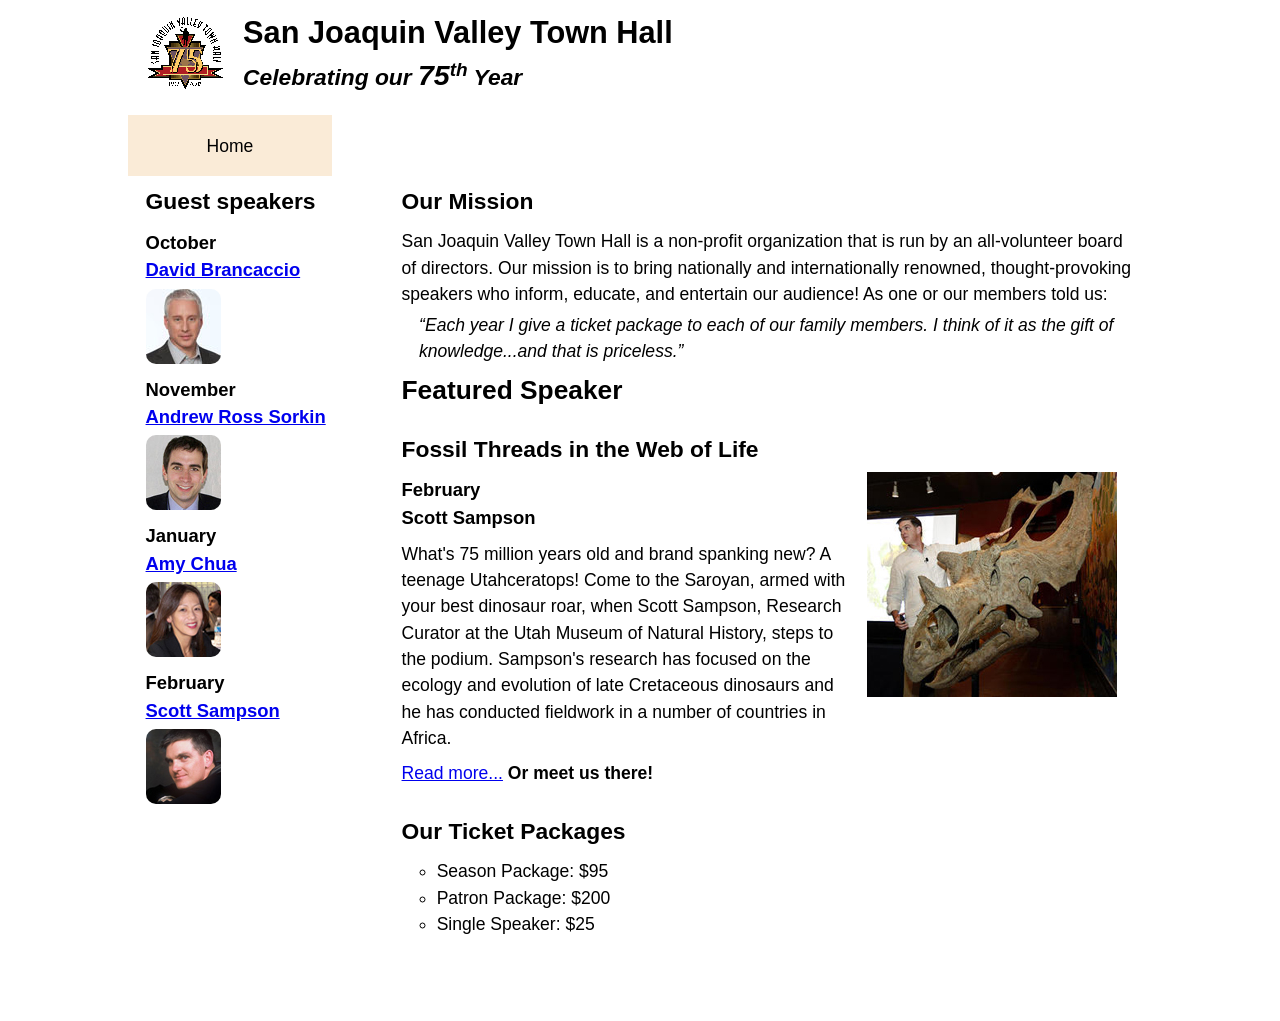
==== index.html @ ea806f03 "Add files via upload" ====
<!DOCTYPE html>
<html lang="en">

<head>
	<meta charset="utf-8">
	<title>San Joaquin Valley Town Hall</title>
	<meta name="viewport" content="width=device-width, initial-scale=1">
	<link rel="icon" href="images/favicon.ico">
	<link rel="stylesheet" href="styles/main.css">
</head>

<body>
	<header>
		<img src="images/town_hall_logo.gif" alt="Town Hall logo">
		<h2>San Joaquin Valley Town Hall</h2>
		<h3>Celebrating our <em class="large">75</em><sup>th</sup> Year</h3>
	</header>
	<nav class="navbar">
    <ul class="menu">
        <li><a class="current">Home</a></li>
        <li><a href="#">Luncheons</a></li>
        <li>
            <a href="#">Speakers <small>&#9660;</small></a>
            <ul class="submenu">
                <li><a href="speakers/brancaccio.html">David Brancaccio</a></li>
                <li><a href="speakers/sorkin.html">Andrew Ross Sorkin</a></li>
                <li><a href="speakers/chua.html">Amy Chua</a></li>
                <li><a href="speakers/sampson.html">Scott Sampson</a></li>
            </ul>
        </li>
        <li><a href="#">Tickets</a></li>
        <li>
            <a href="#">About Us <small>&#9660;</small></a>
            <ul class="submenu">
                <li><a href="#">Our History</a></li>
                <li><a href="#">Board of Directors</a></li>
                <li><a href="#">Past Speakers</a></li>
                <li><a href="#">Contact Us</a></li>
            </ul>
        </li>
    </ul>
</nav>
	<main>
		<aside>
			<h2>Guest speakers</h2>
			<h3>October<br><a href="speakers/brancaccio.html">David Brancaccio</a></h3>
			<img src="images/brancaccio75.jpg" alt="David Brancaccio photo">
			<h3>November<br><a href="speakers/sorkin.html">Andrew Ross Sorkin</a></h3>
			<img src="images/sorkin75.jpg" alt="Andrew Ross Sorkin photo">
			<h3>January<br><a href="speakers/chua.html">Amy Chua</a></h3>
			<img src="images/chua75.jpg" alt="Amy Chua photo">
			<h3>February<br><a href="speakers/sampson.html">Scott Sampson</a></h3>
			<img src="images/sampson75.jpg" alt="Scott Sampson photo">
		</aside>

		<section>
			<h2>Our Mission</h2>
			<p>San Joaquin Valley Town Hall is a non-profit organization that is run by an 
				all-volunteer board of directors. Our mission is to bring nationally and 
				internationally renowned, thought-provoking speakers who inform, educate, 
				and entertain our audience! As one or our members told us:</p>
			<blockquote>&ldquo;Each year I give a ticket package to each of our family members. 
				I think of it as the gift of knowledge...and that is priceless.&rdquo;</blockquote>

			<h1>Featured Speaker</h1>
			<article class="featured">
				<h2>Fossil Threads in the Web of Life</h2>
				<img src="images/sampson_dinosaur.jpg" alt="Scott Sampson with dinosaur">
				<h3>February<br>
				Scott Sampson</h3>
				<p>What's 75 million years old and brand spanking new? A teenage Utahceratops! 
				Come to the Saroyan, armed with your best dinosaur roar, when Scott Sampson, Research 
				Curator at the Utah Museum of Natural History, steps to the podium. Sampson's research 
				has focused on the ecology and evolution of late Cretaceous dinosaurs and he has conducted 
				fieldwork in a number of countries in Africa.</p>
				<p><a href="speakers/sampson.html">Read more...</a>&nbsp;<b>Or meet us there!</b></p>
			</article>

			<h2>Our Ticket Packages</h2>
			<ul>
				<li>Season Package: $95</li>
				<li>Patron Package: $200</li>
				<li>Single Speaker: $25</li>
			</ul>
		</section>	
	</main>
	<footer>
		<p>&copy; San Joaquin Valley Town Hall, Fresno, CA 93755</p>
	</footer>
</body>
</html>
---- styles/main.css ----
/* custom property */
:root {
	
    /* Your existing variables... */
    --light-menu: #ffffff;
    --mid-menu: #faebd7; /* Antique White */
    --dark-menu: #000000;
}

/* reset */
* {
	margin: 0;
	padding: 0;
	box-sizing: border-box;
}

/* default styles */
body {
	font-family: Arial, Helvetica, sans-serif;
    font-size: calc(15px + .2vw);
	width: min(80%, 1024px);
	line-height: 1.5;
	margin: auto;
	border: 2px solid var(--accent-color);
}
h1, h2, h3, p, ul {
	padding: .25em 0;
}
a:hover, a:focus{
	font-style: italic;
	color: var(--accent-color);
}
h1 {
	font-size: 150%;
}
h2 {
	font-size: 130%;
	color: var(--accent-color);
}
h3 {
	font-size: 105%;
}
ul {
	margin-left: 2em;
	list-style: circle;
}

/* the styles for the header */
header {
	line-height: 1.2;
	border-bottom: 2px solid var(--accent-color);
	background-image: linear-gradient(
	    30deg, var(--gradient-color) 0%, white 30%, white 65%, var(--gradient-color) 100%);
	& h2 {
		font-size: 175%;
		padding: .5em 0 0 0;
	}
	& h3 {
		font-size: 130%;
		font-style: italic;
		padding-bottom: 1em;
	}
	& img {
		width: clamp(40px, 15%, 80px);
		float: left;
		margin: .75em 1em;
	}
}
.navbar {
	background-color: var(--accent-color);
}
.menu{
	display: flex;
	flex-wrap: none;
	list-style: none;
	margin: 0;
	padding: 0;

	& li {
		flex-basis: 20%;
		text-align: center;
		position: relative;

		& a {
			display: block;
			padding: 1em;
			text-decoration: none;
			color: var(--light-menu);
			margin: 0 1px 2px;
		}
		& a:hover, & a:focus, & a.current {
			background-color: var(--mid-menu);
			color: var(--dark-menu);
		}
	}

}
.submenu {
	display: none;
	position: absolute;
	left: 0;
	right: 0;
	background-color: var(--accent-color);
	z-index: 100;

	& li a{
		margin: 0 2px 2px;
	}
}
.menu li:hover .submenu{
	display: block;
}
.menu > li:first-child a {margin-left: 0;}
.menu > li:last-child a {margin-right: 0;}

/* the styles for the main content */
main {
	display: flex;
	clear: left;
	padding: 0 1em 1em;
	& blockquote {
		font-style: italic;
		padding-left: 1em;
	}
	& h3 + img { /* speaker images */
		width: clamp(40px, 50%, 75px);
		border: 4px double var(--accent-color);
		border-radius: 10px;
	}
}

/* the styles for the section */
section {
	flex-basis: 75%;
	padding-left: .5em;
	& img {
		width: clamp(100px, 50%, 250px);
		float: right;
		margin: 0 1em .25em;
	}
}

/* the styles for the aside */
aside {
	flex-basis: 25%;
	padding-right: .5em;
}

/* the styles for the footer */
footer {
	background-color: var(--accent-color);
	& p {
		text-align: center;
		color: white;
		padding: 1em 0;
	}
}

/* CSS class */
.featured {
	border-top: 2px solid var(--accent-color);
	border-bottom: 2px solid var(--accent-color);
	padding: .5em 0 1em;
}
.speaker {
	& h1 {
		color: var(--accent-color);
	}
	& h2 {
		color: black;
	}
	& p {
		padding: .5em 0; 
	}	
}
.large {
	font-size: 125%;
}
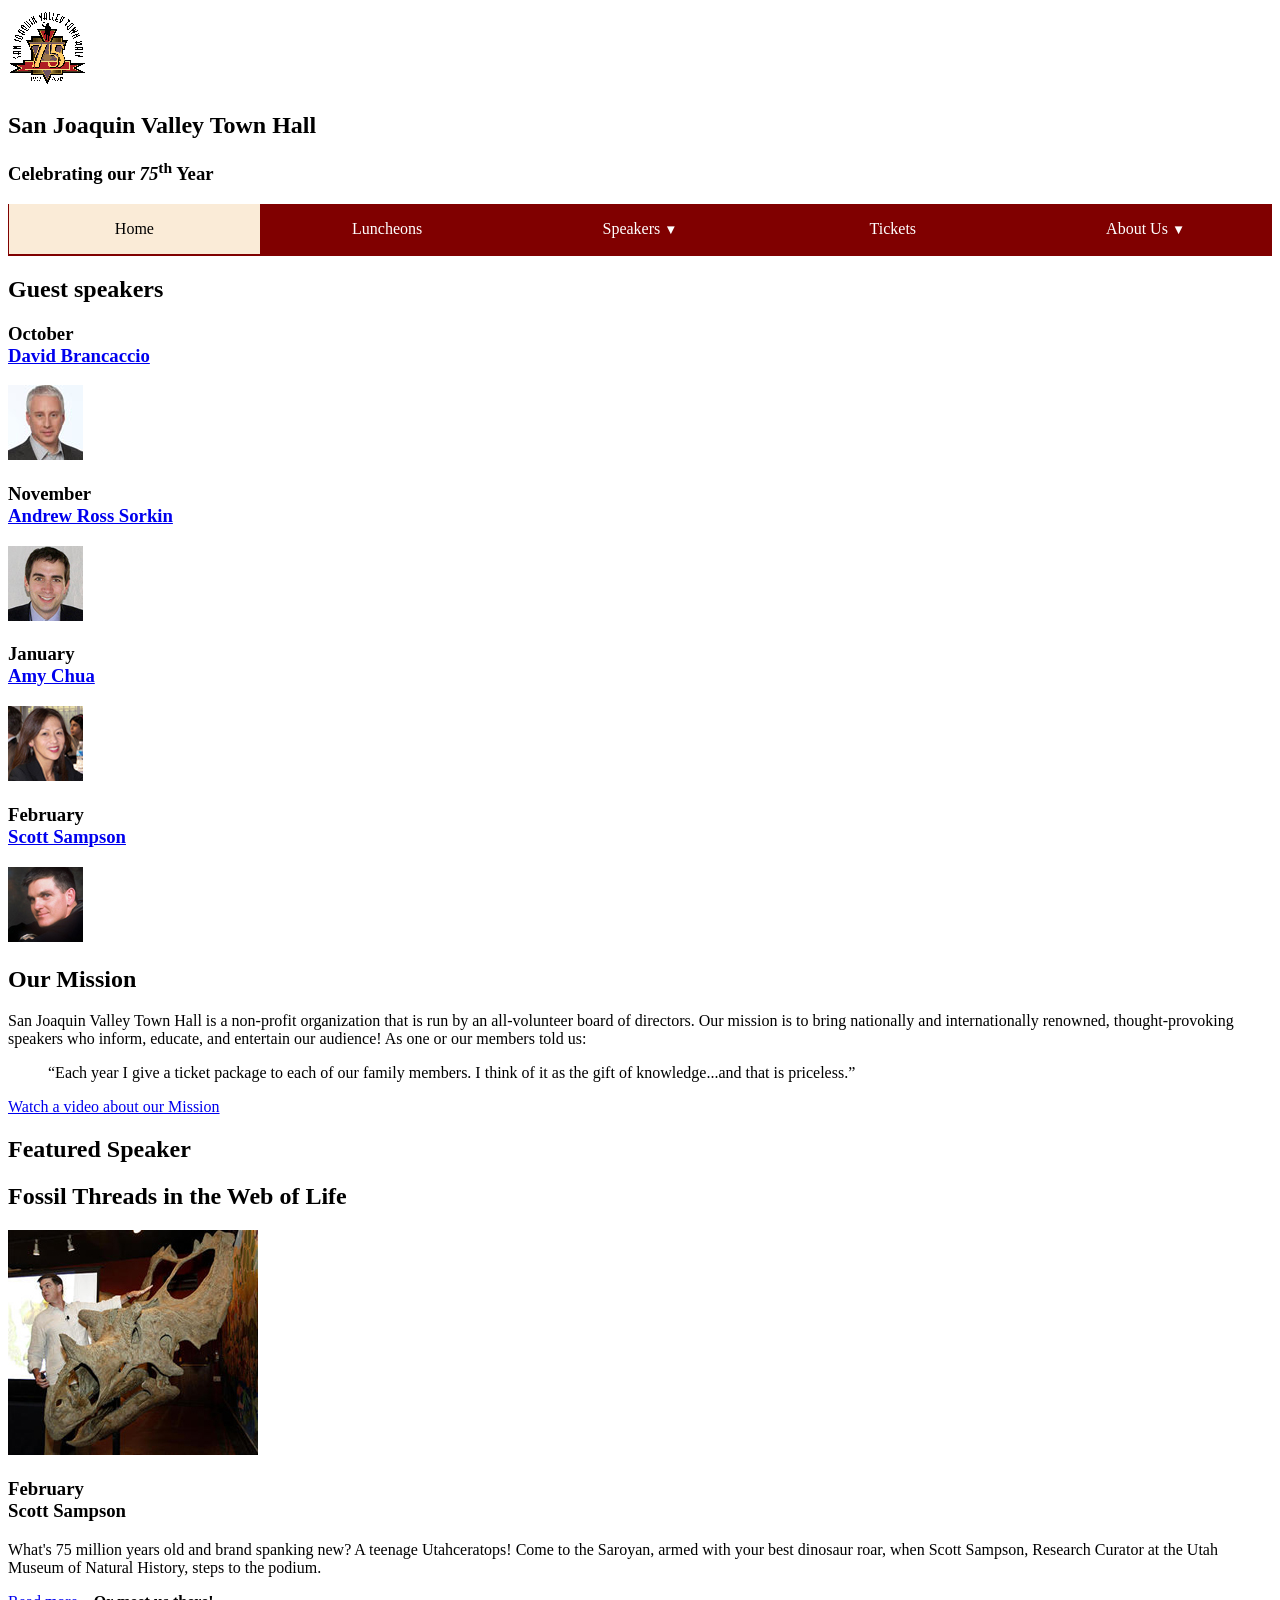
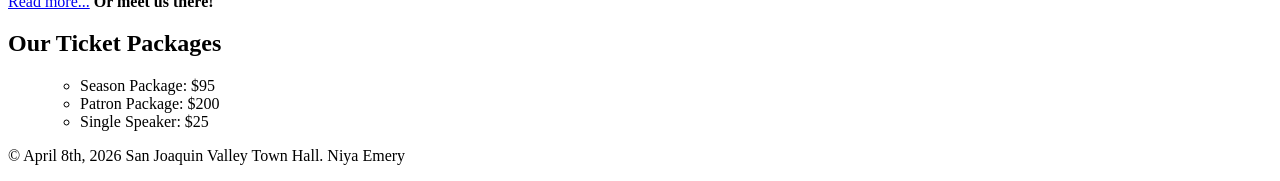
==== commit a8a50ecd: "Update index.html" ====
--- a/index.html
+++ b/index.html
@@ -2,90 +2,94 @@
 <html lang="en">
 
 <head>
-	<meta charset="utf-8">
-	<title>San Joaquin Valley Town Hall</title>
-	<meta name="viewport" content="width=device-width, initial-scale=1">
-	<link rel="icon" href="images/favicon.ico">
-	<link rel="stylesheet" href="styles/main.css">
+    <meta charset="utf-8">
+    <title>San Joaquin Valley Town Hall</title>
+    <meta name="viewport" content="width=device-width, initial-scale=1">
+    <link rel="icon" href="images/favicon.ico">
+    <link rel="stylesheet" href="styles/main.css">
 </head>
 
 <body>
-	<header>
-		<img src="images/town_hall_logo.gif" alt="Town Hall logo">
-		<h2>San Joaquin Valley Town Hall</h2>
-		<h3>Celebrating our <em class="large">75</em><sup>th</sup> Year</h3>
-	</header>
-	<nav class="navbar">
-    <ul class="menu">
-        <li><a class="current">Home</a></li>
-        <li><a href="#">Luncheons</a></li>
-        <li>
-            <a href="#">Speakers <small>&#9660;</small></a>
-            <ul class="submenu">
-                <li><a href="speakers/brancaccio.html">David Brancaccio</a></li>
-                <li><a href="speakers/sorkin.html">Andrew Ross Sorkin</a></li>
-                <li><a href="speakers/chua.html">Amy Chua</a></li>
-                <li><a href="speakers/sampson.html">Scott Sampson</a></li>
+    <header>
+        <img src="images/town_hall_logo.gif" alt="Town Hall logo">
+        <h2>San Joaquin Valley Town Hall</h2>
+        <h3>Celebrating our <em class="large">75</em><sup>th</sup> Year</h3>
+    </header>
+
+    <nav class="navbar">
+        <ul class="menu">
+            <li><a class="current">Home</a></li>
+            <li><a href="#">Luncheons</a></li>
+            <li>
+                <a href="#">Speakers <small>&#9660;</small></a>
+                <ul class="submenu">
+                    <li><a href="speakers/brancaccio.html">David Brancaccio</a></li>
+                    <li><a href="speakers/sorkin.html">Andrew Ross Sorkin</a></li>
+                    <li><a href="speakers/chua.html">Amy Chua</a></li>
+                    <li><a href="speakers/sampson.html">Scott Sampson</a></li>
+                </ul>
+            </li>
+            <li><a href="#">Tickets</a></li>
+            <li>
+                <a href="#">About Us <small>&#9660;</small></a>
+                <ul class="submenu">
+                    <li><a href="#">Our History</a></li>
+                    <li><a href="#">Board of Directors</a></li>
+                    <li><a href="#">Past Speakers</a></li>
+                    <li><a href="#">Contact Us</a></li>
+                </ul>
+            </li>
+        </ul>
+    </nav>
+
+    <main>
+        <aside>
+            <h2>Guest speakers</h2>
+            <h3>October<br><a href="speakers/brancaccio.html">David Brancaccio</a></h3>
+            <img src="images/brancaccio75.jpg" alt="David Brancaccio photo">
+            <h3>November<br><a href="speakers/sorkin.html">Andrew Ross Sorkin</a></h3>
+            <img src="images/sorkin75.jpg" alt="Andrew Ross Sorkin photo">
+            <h3>January<br><a href="speakers/chua.html">Amy Chua</a></h3>
+            <img src="images/chua75.jpg" alt="Amy Chua photo">
+            <h3>February<br><a href="speakers/sampson.html">Scott Sampson</a></h3>
+            <img src="images/sampson75.jpg" alt="Scott Sampson photo">
+        </aside>
+
+        <section>
+            <h2>Our Mission</h2>
+            <p>San Joaquin Valley Town Hall is a non-profit organization that is run by an 
+                all-volunteer board of directors. Our mission is to bring nationally and 
+                internationally renowned, thought-provoking speakers who inform, educate, 
+                and entertain our audience! As one or our members told us:</p>
+            <blockquote>&ldquo;Each year I give a ticket package to each of our family members. 
+                I think of it as the gift of knowledge...and that is priceless.&rdquo;</blockquote>
+
+            <p><a href="https://www.youtube.com">Watch a video about our Mission</a></p>
+
+            <h1>Featured Speaker</h1>
+            <article class="featured">
+                <h2>Fossil Threads in the Web of Life</h2>
+                <img src="images/sampson_dinosaur.jpg" alt="Scott Sampson with dinosaur">
+                <h3>February<br>
+                Scott Sampson</h3>
+                <p>What's 75 million years old and brand spanking new? A teenage Utahceratops! 
+                Come to the Saroyan, armed with your best dinosaur roar, when Scott Sampson, Research 
+                Curator at the Utah Museum of Natural History, steps to the podium.</p>
+                <p><a href="speakers/sampson.html">Read more...</a>&nbsp;<b>Or meet us there!</b></p>
+            </article>
+
+            <h2>Our Ticket Packages</h2>
+            <ul>
+                <li>Season Package: $95</li>
+                <li>Patron Package: $200</li>
+                <li>Single Speaker: $25</li>
             </ul>
-        </li>
-        <li><a href="#">Tickets</a></li>
-        <li>
-            <a href="#">About Us <small>&#9660;</small></a>
-            <ul class="submenu">
-                <li><a href="#">Our History</a></li>
-                <li><a href="#">Board of Directors</a></li>
-                <li><a href="#">Past Speakers</a></li>
-                <li><a href="#">Contact Us</a></li>
-            </ul>
-        </li>
-    </ul>
-</nav>
-	<main>
-		<aside>
-			<h2>Guest speakers</h2>
-			<h3>October<br><a href="speakers/brancaccio.html">David Brancaccio</a></h3>
-			<img src="images/brancaccio75.jpg" alt="David Brancaccio photo">
-			<h3>November<br><a href="speakers/sorkin.html">Andrew Ross Sorkin</a></h3>
-			<img src="images/sorkin75.jpg" alt="Andrew Ross Sorkin photo">
-			<h3>January<br><a href="speakers/chua.html">Amy Chua</a></h3>
-			<img src="images/chua75.jpg" alt="Amy Chua photo">
-			<h3>February<br><a href="speakers/sampson.html">Scott Sampson</a></h3>
-			<img src="images/sampson75.jpg" alt="Scott Sampson photo">
-		</aside>
+        </section>	
+    </main>
 
-		<section>
-			<h2>Our Mission</h2>
-			<p>San Joaquin Valley Town Hall is a non-profit organization that is run by an 
-				all-volunteer board of directors. Our mission is to bring nationally and 
-				internationally renowned, thought-provoking speakers who inform, educate, 
-				and entertain our audience! As one or our members told us:</p>
-			<blockquote>&ldquo;Each year I give a ticket package to each of our family members. 
-				I think of it as the gift of knowledge...and that is priceless.&rdquo;</blockquote>
+    <footer>
+        <p>&copy; April 8th, 2026 San Joaquin Valley Town Hall. Niya Emery</p>
+    </footer>
+</body>
 
-			<h1>Featured Speaker</h1>
-			<article class="featured">
-				<h2>Fossil Threads in the Web of Life</h2>
-				<img src="images/sampson_dinosaur.jpg" alt="Scott Sampson with dinosaur">
-				<h3>February<br>
-				Scott Sampson</h3>
-				<p>What's 75 million years old and brand spanking new? A teenage Utahceratops! 
-				Come to the Saroyan, armed with your best dinosaur roar, when Scott Sampson, Research 
-				Curator at the Utah Museum of Natural History, steps to the podium. Sampson's research 
-				has focused on the ecology and evolution of late Cretaceous dinosaurs and he has conducted 
-				fieldwork in a number of countries in Africa.</p>
-				<p><a href="speakers/sampson.html">Read more...</a>&nbsp;<b>Or meet us there!</b></p>
-			</article>
-
-			<h2>Our Ticket Packages</h2>
-			<ul>
-				<li>Season Package: $95</li>
-				<li>Patron Package: $200</li>
-				<li>Single Speaker: $25</li>
-			</ul>
-		</section>	
-	</main>
-	<footer>
-		<p>&copy; San Joaquin Valley Town Hall, Fresno, CA 93755</p>
-	</footer>
-</body>
 </html>
--- a/styles/main.css
+++ b/styles/main.css
@@ -1,178 +1,81 @@
-/* custom property */
 :root {
-	
-    /* Your existing variables... */
+    --accent-color: #800000;
+    --gradient-color: #f6bb73;
     --light-menu: #ffffff;
-    --mid-menu: #faebd7; /* Antique White */
+    --mid-menu: #faebd7; /* antique white */
     --dark-menu: #000000;
 }
 
-/* reset */
-* {
-	margin: 0;
-	padding: 0;
-	box-sizing: border-box;
+
+ul {
+    margin-left: 2em;
+    list-style-type: circle; 
 }
 
-/* default styles */
-body {
-	font-family: Arial, Helvetica, sans-serif;
-    font-size: calc(15px + .2vw);
-	width: min(80%, 1024px);
-	line-height: 1.5;
-	margin: auto;
-	border: 2px solid var(--accent-color);
-}
-h1, h2, h3, p, ul {
-	padding: .25em 0;
-}
-a:hover, a:focus{
-	font-style: italic;
-	color: var(--accent-color);
-}
-h1 {
-	font-size: 150%;
-}
-h2 {
-	font-size: 130%;
-	color: var(--accent-color);
-}
-h3 {
-	font-size: 105%;
-}
-ul {
-	margin-left: 2em;
-	list-style: circle;
+.navbar {
+    background-color: var(--accent-color);
 }
 
-/* the styles for the header */
-header {
-	line-height: 1.2;
-	border-bottom: 2px solid var(--accent-color);
-	background-image: linear-gradient(
-	    30deg, var(--gradient-color) 0%, white 30%, white 65%, var(--gradient-color) 100%);
-	& h2 {
-		font-size: 175%;
-		padding: .5em 0 0 0;
-	}
-	& h3 {
-		font-size: 130%;
-		font-style: italic;
-		padding-bottom: 1em;
-	}
-	& img {
-		width: clamp(40px, 15%, 80px);
-		float: left;
-		margin: .75em 1em;
-	}
-}
-.navbar {
-	background-color: var(--accent-color);
-}
-.menu{
-	display: flex;
-	flex-wrap: none;
-	list-style: none;
-	margin: 0;
-	padding: 0;
 
-	& li {
-		flex-basis: 20%;
-		text-align: center;
-		position: relative;
-
-		& a {
-			display: block;
-			padding: 1em;
-			text-decoration: none;
-			color: var(--light-menu);
-			margin: 0 1px 2px;
-		}
-		& a:hover, & a:focus, & a.current {
-			background-color: var(--mid-menu);
-			color: var(--dark-menu);
-		}
-	}
-
-}
-.submenu {
-	display: none;
-	position: absolute;
-	left: 0;
-	right: 0;
-	background-color: var(--accent-color);
-	z-index: 100;
-
-	& li a{
-		margin: 0 2px 2px;
-	}
-}
-.menu li:hover .submenu{
-	display: block;
-}
-.menu > li:first-child a {margin-left: 0;}
-.menu > li:last-child a {margin-right: 0;}
-
-/* the styles for the main content */
-main {
-	display: flex;
-	clear: left;
-	padding: 0 1em 1em;
-	& blockquote {
-		font-style: italic;
-		padding-left: 1em;
-	}
-	& h3 + img { /* speaker images */
-		width: clamp(40px, 50%, 75px);
-		border: 4px double var(--accent-color);
-		border-radius: 10px;
-	}
+.menu {
+    display: flex;
+    flex-wrap: wrap; 
+    list-style: none;
+    margin: 0;
+    padding: 0;
 }
 
-/* the styles for the section */
-section {
-	flex-basis: 75%;
-	padding-left: .5em;
-	& img {
-		width: clamp(100px, 50%, 250px);
-		float: right;
-		margin: 0 1em .25em;
-	}
+
+.menu li {
+    flex-basis: 20%;      
+    text-align: center;   
+    position: relative;   
 }
 
-/* the styles for the aside */
-aside {
-	flex-basis: 25%;
-	padding-right: .5em;
+
+.navbar a {
+    display: block;       
+    padding: 1em;
+    text-decoration: none;
+    color: var(--light-menu);
+    margin: 0 1px 2px;
 }
 
-/* the styles for the footer */
-footer {
-	background-color: var(--accent-color);
-	& p {
-		text-align: center;
-		color: white;
-		padding: 1em 0;
-	}
+
+.navbar a:hover, 
+.navbar a:focus, 
+.navbar a.current {
+    background-color: var(--mid-menu);
+    color: var(--dark-menu);
 }
 
-/* CSS class */
-.featured {
-	border-top: 2px solid var(--accent-color);
-	border-bottom: 2px solid var(--accent-color);
-	padding: .5em 0 1em;
+
+.submenu {
+    display: none;        
+    position: absolute;   
+    left: 0;
+    right: 0;
+    background-color: var(--accent-color);
+    z-index: 1000;       
+    list-style: none;
 }
-.speaker {
-	& h1 {
-		color: var(--accent-color);
-	}
-	& h2 {
-		color: black;
-	}
-	& p {
-		padding: .5em 0; 
-	}	
+
+
+.menu li:hover .submenu {
+    display: block;
 }
-.large {
-	font-size: 125%;
-}+
+.submenu li {
+    flex-basis: 100%;     
+
+.submenu li a {
+    display: block;       
+    margin: 0 2px 2px;
+}
+
+
+.menu > li:first-child a { margin-left: 0; }
+.menu > li:last-child a { margin-right: 0; }
+
+ 
+
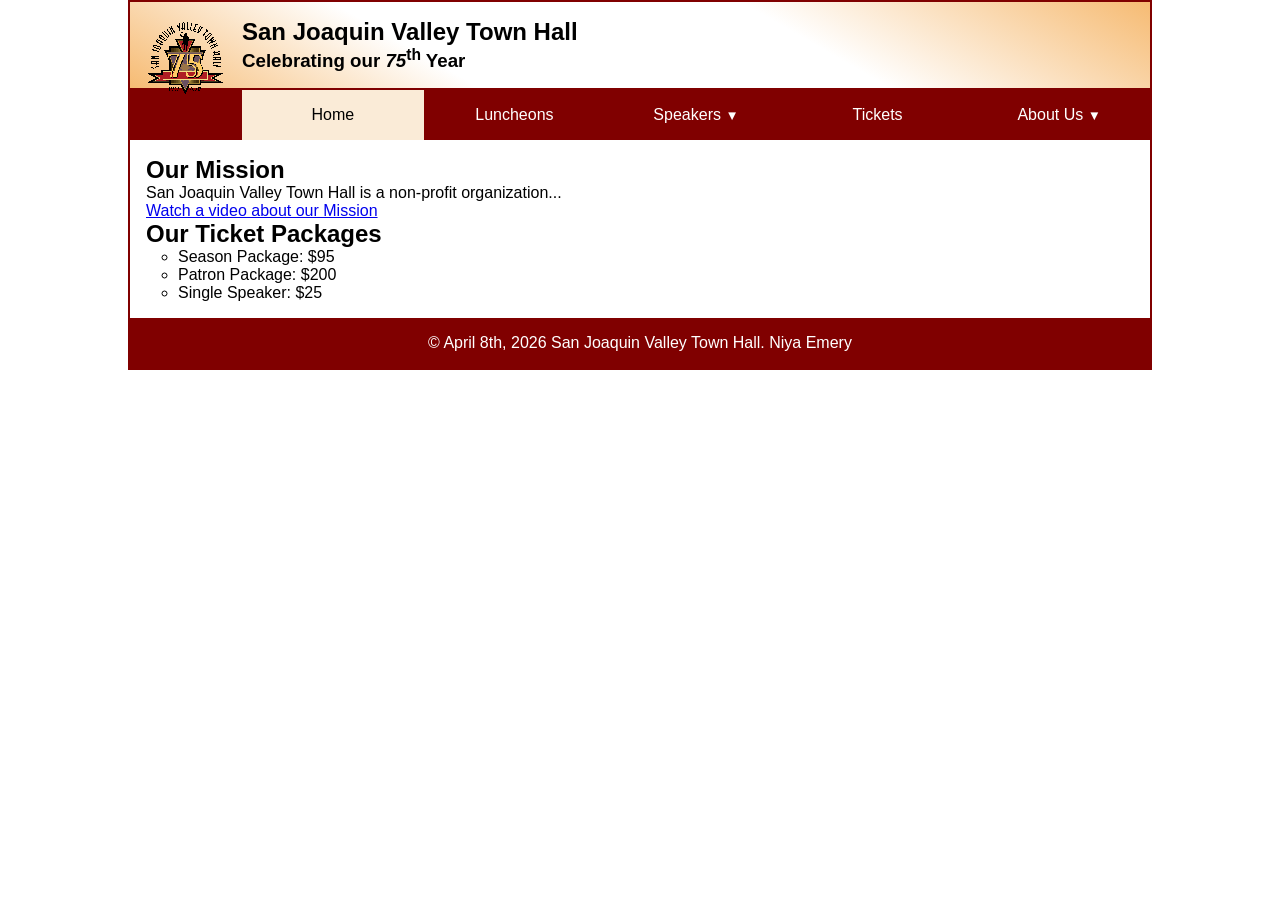
==== commit cd5432e5: "Refactor index.html for improved structure Removed unnecessary elements and streamlined the HTML str" ====
--- a/index.html
+++ b/index.html
@@ -1,17 +1,13 @@
 <!DOCTYPE html>
 <html lang="en">
-
 <head>
     <meta charset="utf-8">
     <title>San Joaquin Valley Town Hall</title>
-    <meta name="viewport" content="width=device-width, initial-scale=1">
-    <link rel="icon" href="images/favicon.ico">
     <link rel="stylesheet" href="styles/main.css">
 </head>
-
 <body>
     <header>
-        <img src="images/town_hall_logo.gif" alt="Town Hall logo">
+        <img src="images/town_hall_logo.gif" alt="Town Hall logo" style="float:left; width:80px; margin-right:1em;">
         <h2>San Joaquin Valley Town Hall</h2>
         <h3>Celebrating our <em class="large">75</em><sup>th</sup> Year</h3>
     </header>
@@ -43,40 +39,11 @@
     </nav>
 
     <main>
-        <aside>
-            <h2>Guest speakers</h2>
-            <h3>October<br><a href="speakers/brancaccio.html">David Brancaccio</a></h3>
-            <img src="images/brancaccio75.jpg" alt="David Brancaccio photo">
-            <h3>November<br><a href="speakers/sorkin.html">Andrew Ross Sorkin</a></h3>
-            <img src="images/sorkin75.jpg" alt="Andrew Ross Sorkin photo">
-            <h3>January<br><a href="speakers/chua.html">Amy Chua</a></h3>
-            <img src="images/chua75.jpg" alt="Amy Chua photo">
-            <h3>February<br><a href="speakers/sampson.html">Scott Sampson</a></h3>
-            <img src="images/sampson75.jpg" alt="Scott Sampson photo">
-        </aside>
-
         <section>
             <h2>Our Mission</h2>
-            <p>San Joaquin Valley Town Hall is a non-profit organization that is run by an 
-                all-volunteer board of directors. Our mission is to bring nationally and 
-                internationally renowned, thought-provoking speakers who inform, educate, 
-                and entertain our audience! As one or our members told us:</p>
-            <blockquote>&ldquo;Each year I give a ticket package to each of our family members. 
-                I think of it as the gift of knowledge...and that is priceless.&rdquo;</blockquote>
-
+            <p>San Joaquin Valley Town Hall is a non-profit organization...</p>
+            
             <p><a href="https://www.youtube.com">Watch a video about our Mission</a></p>
-
-            <h1>Featured Speaker</h1>
-            <article class="featured">
-                <h2>Fossil Threads in the Web of Life</h2>
-                <img src="images/sampson_dinosaur.jpg" alt="Scott Sampson with dinosaur">
-                <h3>February<br>
-                Scott Sampson</h3>
-                <p>What's 75 million years old and brand spanking new? A teenage Utahceratops! 
-                Come to the Saroyan, armed with your best dinosaur roar, when Scott Sampson, Research 
-                Curator at the Utah Museum of Natural History, steps to the podium.</p>
-                <p><a href="speakers/sampson.html">Read more...</a>&nbsp;<b>Or meet us there!</b></p>
-            </article>
 
             <h2>Our Ticket Packages</h2>
             <ul>
@@ -84,12 +51,11 @@
                 <li>Patron Package: $200</li>
                 <li>Single Speaker: $25</li>
             </ul>
-        </section>	
+        </section>
     </main>
 
     <footer>
         <p>&copy; April 8th, 2026 San Joaquin Valley Town Hall. Niya Emery</p>
     </footer>
 </body>
-
 </html>
--- a/styles/main.css
+++ b/styles/main.css
@@ -1,81 +1,105 @@
+/* Step 11: Color Variables */
 :root {
     --accent-color: #800000;
     --gradient-color: #f6bb73;
     --light-menu: #ffffff;
-    --mid-menu: #faebd7; /* antique white */
+    --mid-menu: #faebd7; 
     --dark-menu: #000000;
 }
 
+/* Reset and Global Styles */
+* {
+    margin: 0;
+    padding: 0;
+    box-sizing: border-box;
+}
 
+body {
+    font-family: Arial, sans-serif;
+    width: min(95%, 1024px);
+    margin: auto;
+    border: 2px solid var(--accent-color);
+}
+
+/* Rubric Requirement 5: Circles for list bullets */
 ul {
     margin-left: 2em;
-    list-style-type: circle; 
+    list-style-type: circle;
 }
 
+/* Navigation Layout */
 .navbar {
     background-color: var(--accent-color);
 }
 
-
 .menu {
     display: flex;
-    flex-wrap: wrap; 
     list-style: none;
-    margin: 0;
-    padding: 0;
 }
 
-
 .menu li {
-    flex-basis: 20%;      
-    text-align: center;   
-    position: relative;   
+    flex-basis: 20%;
+    text-align: center;
+    position: relative; /* CRITICAL: Keeps submenu anchored to this button */
 }
 
-
 .navbar a {
-    display: block;       
+    display: block;
     padding: 1em;
     text-decoration: none;
     color: var(--light-menu);
-    margin: 0 1px 2px;
 }
 
-
-.navbar a:hover, 
-.navbar a:focus, 
-.navbar a.current {
+.navbar a:hover, .navbar a:focus, .navbar a.current {
     background-color: var(--mid-menu);
     color: var(--dark-menu);
 }
 
-
+/* Submenu - This makes it float and stay vertical */
 .submenu {
-    display: none;        
-    position: absolute;   
+    display: none; 
+    position: absolute; /* Lifts menu so it doesn't push content down */
+    top: 100%;           /* Places it directly below the bar */
     left: 0;
-    right: 0;
+    width: 100%;         /* Matches the width of the button above it */
     background-color: var(--accent-color);
-    z-index: 1000;       
+    z-index: 1000;       /* Ensures it stays in front of images/text */
     list-style: none;
+    padding: 0;
 }
 
+/* Forces vertical stacking for the rubric */
+.submenu li {
+    flex-basis: 100%;
+    text-align: left;
+}
 
+.submenu li a {
+    border-top: 1px solid rgba(255,255,255,0.2);
+    padding: 10px;
+}
+
+/* Step 7-8: Show on hover (NO SPACE after colon) */
 .menu li:hover .submenu {
     display: block;
 }
 
-.submenu li {
-    flex-basis: 100%;     
-
-.submenu li a {
-    display: block;       
-    margin: 0 2px 2px;
+/* Header, Main, and Footer Styles */
+header {
+    background-image: linear-gradient(30deg, var(--gradient-color) 0%, white 30%, white 65%, var(--gradient-color) 100%);
+    border-bottom: 2px solid var(--accent-color);
+    padding: 1em;
 }
 
+main {
+    display: flex;
+    padding: 1em;
+}
 
-.menu > li:first-child a { margin-left: 0; }
-.menu > li:last-child a { margin-right: 0; }
-
- 
-
+footer {
+    background-color: var(--accent-color);
+    color: white;
+    text-align: center;
+    padding: 1em;
+    clear: both;
+}
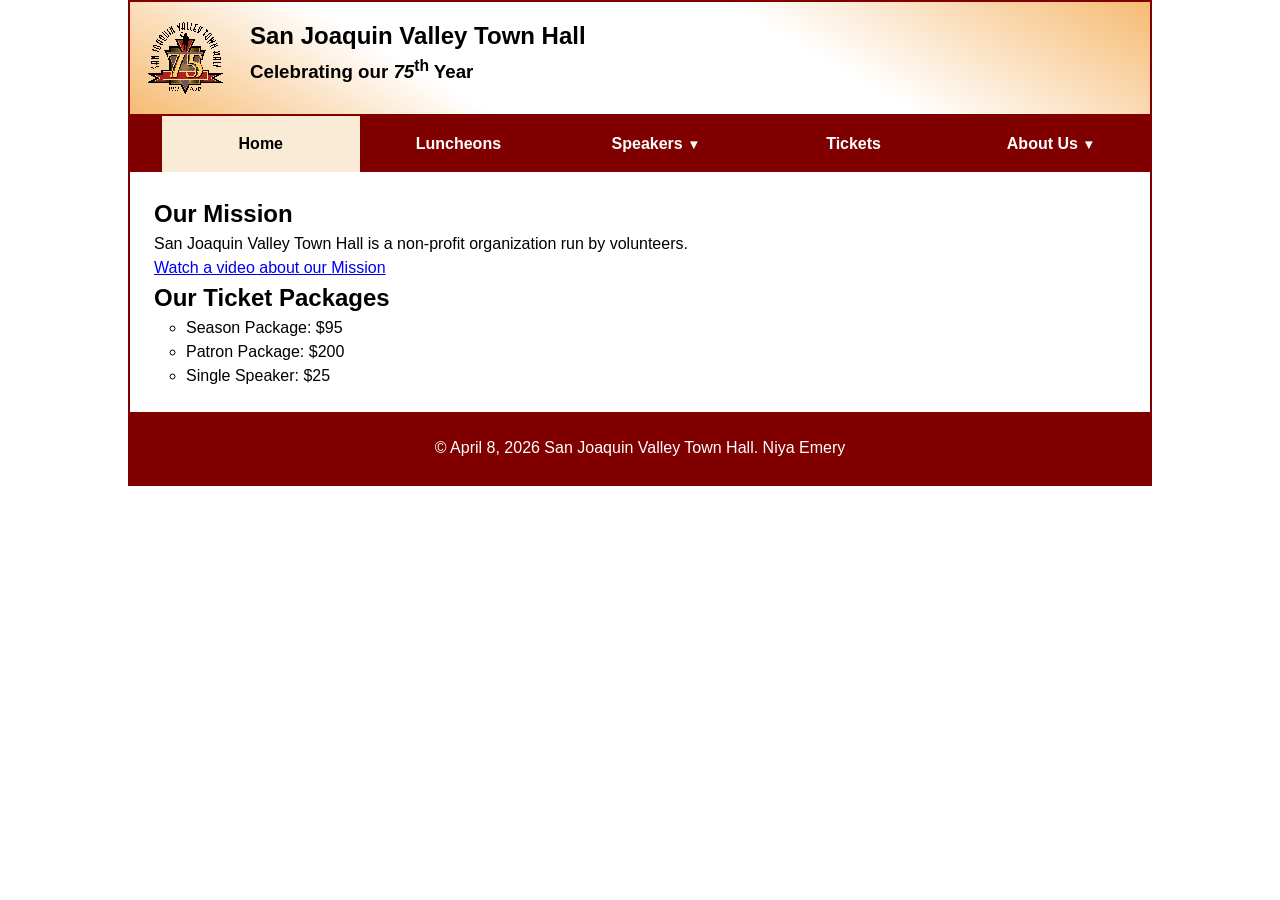
==== commit f553219c: "Revise mission statement in index.html Updated mission statement to include that the organization is" ====
--- a/index.html
+++ b/index.html
@@ -7,7 +7,7 @@
 </head>
 <body>
     <header>
-        <img src="images/town_hall_logo.gif" alt="Town Hall logo" style="float:left; width:80px; margin-right:1em;">
+        <img src="images/town_hall_logo.gif" alt="Town Hall logo">
         <h2>San Joaquin Valley Town Hall</h2>
         <h3>Celebrating our <em class="large">75</em><sup>th</sup> Year</h3>
     </header>
@@ -41,7 +41,7 @@
     <main>
         <section>
             <h2>Our Mission</h2>
-            <p>San Joaquin Valley Town Hall is a non-profit organization...</p>
+            <p>San Joaquin Valley Town Hall is a non-profit organization run by volunteers.</p>
             
             <p><a href="https://www.youtube.com">Watch a video about our Mission</a></p>
 
@@ -52,10 +52,12 @@
                 <li>Single Speaker: $25</li>
             </ul>
         </section>
+        <aside>
+            </aside>
     </main>
 
     <footer>
-        <p>&copy; April 8th, 2026 San Joaquin Valley Town Hall. Niya Emery</p>
+        <p>&copy; April 8, 2026 San Joaquin Valley Town Hall. Niya Emery</p>
     </footer>
 </body>
 </html>
--- a/styles/main.css
+++ b/styles/main.css
@@ -1,4 +1,4 @@
-/* Step 11: Color Variables */
+
 :root {
     --accent-color: #800000;
     --gradient-color: #f6bb73;
@@ -7,7 +7,7 @@
     --dark-menu: #000000;
 }
 
-/* Reset and Global Styles */
+/* Global Reset */
 * {
     margin: 0;
     padding: 0;
@@ -15,21 +15,31 @@
 }
 
 body {
-    font-family: Arial, sans-serif;
+    font-family: Arial, Helvetica, sans-serif;
     width: min(95%, 1024px);
     margin: auto;
     border: 2px solid var(--accent-color);
+    line-height: 1.5;
 }
 
-/* Rubric Requirement 5: Circles for list bullets */
-ul {
-    margin-left: 2em;
-    list-style-type: circle;
+
+header {
+    display: flow-root; 
+    padding: 1em;
+    background-image: linear-gradient(30deg, var(--gradient-color) 0%, white 30%, white 65%, var(--gradient-color) 100%);
+    border-bottom: 2px solid var(--accent-color);
 }
 
-/* Navigation Layout */
+header img {
+    float: left;
+    width: clamp(60px, 15%, 80px);
+    margin-right: 1.5em;
+}
+
+
 .navbar {
     background-color: var(--accent-color);
+    width: 100%;
 }
 
 .menu {
@@ -38,16 +48,17 @@
 }
 
 .menu li {
-    flex-basis: 20%;
+    flex: 1; /* Distributes 5 items evenly (20% each) */
     text-align: center;
-    position: relative; /* CRITICAL: Keeps submenu anchored to this button */
+    position: relative; /* Anchor for the dropdown */
 }
 
 .navbar a {
-    display: block;
-    padding: 1em;
+    display: block; /* Required to give the red bar height */
+    padding: 1em 0;
     text-decoration: none;
     color: var(--light-menu);
+    font-weight: bold;
 }
 
 .navbar a:hover, .navbar a:focus, .navbar a.current {
@@ -55,51 +66,59 @@
     color: var(--dark-menu);
 }
 
-/* Submenu - This makes it float and stay vertical */
+
 .submenu {
-    display: none; 
-    position: absolute; /* Lifts menu so it doesn't push content down */
-    top: 100%;           /* Places it directly below the bar */
+    display: none;
+    position: absolute;
+    top: 100%;
     left: 0;
-    width: 100%;         /* Matches the width of the button above it */
+    width: 100%;
     background-color: var(--accent-color);
-    z-index: 1000;       /* Ensures it stays in front of images/text */
+    z-index: 1000;
     list-style: none;
-    padding: 0;
+    box-shadow: 0 4px 8px rgba(0,0,0,0.2);
 }
 
-/* Forces vertical stacking for the rubric */
 .submenu li {
-    flex-basis: 100%;
     text-align: left;
 }
 
 .submenu li a {
-    border-top: 1px solid rgba(255,255,255,0.2);
-    padding: 10px;
+    padding: 10px 15px;
+    border-top: 1px solid rgba(255,255,255,0.1);
 }
 
-/* Step 7-8: Show on hover (NO SPACE after colon) */
+
 .menu li:hover .submenu {
     display: block;
 }
 
-/* Header, Main, and Footer Styles */
-header {
-    background-image: linear-gradient(30deg, var(--gradient-color) 0%, white 30%, white 65%, var(--gradient-color) 100%);
-    border-bottom: 2px solid var(--accent-color);
-    padding: 1em;
-}
 
 main {
     display: flex;
-    padding: 1em;
+    padding: 1.5em;
 }
 
+section {
+    flex: 3;
+    padding-right: 1em;
+}
+
+aside {
+    flex: 1;
+}
+
+
+ul {
+    margin-left: 2em;
+    list-style-type: circle;
+}
+
+/* Footer Fix */
 footer {
     background-color: var(--accent-color);
     color: white;
     text-align: center;
-    padding: 1em;
+    padding: 1.5em;
     clear: both;
 }
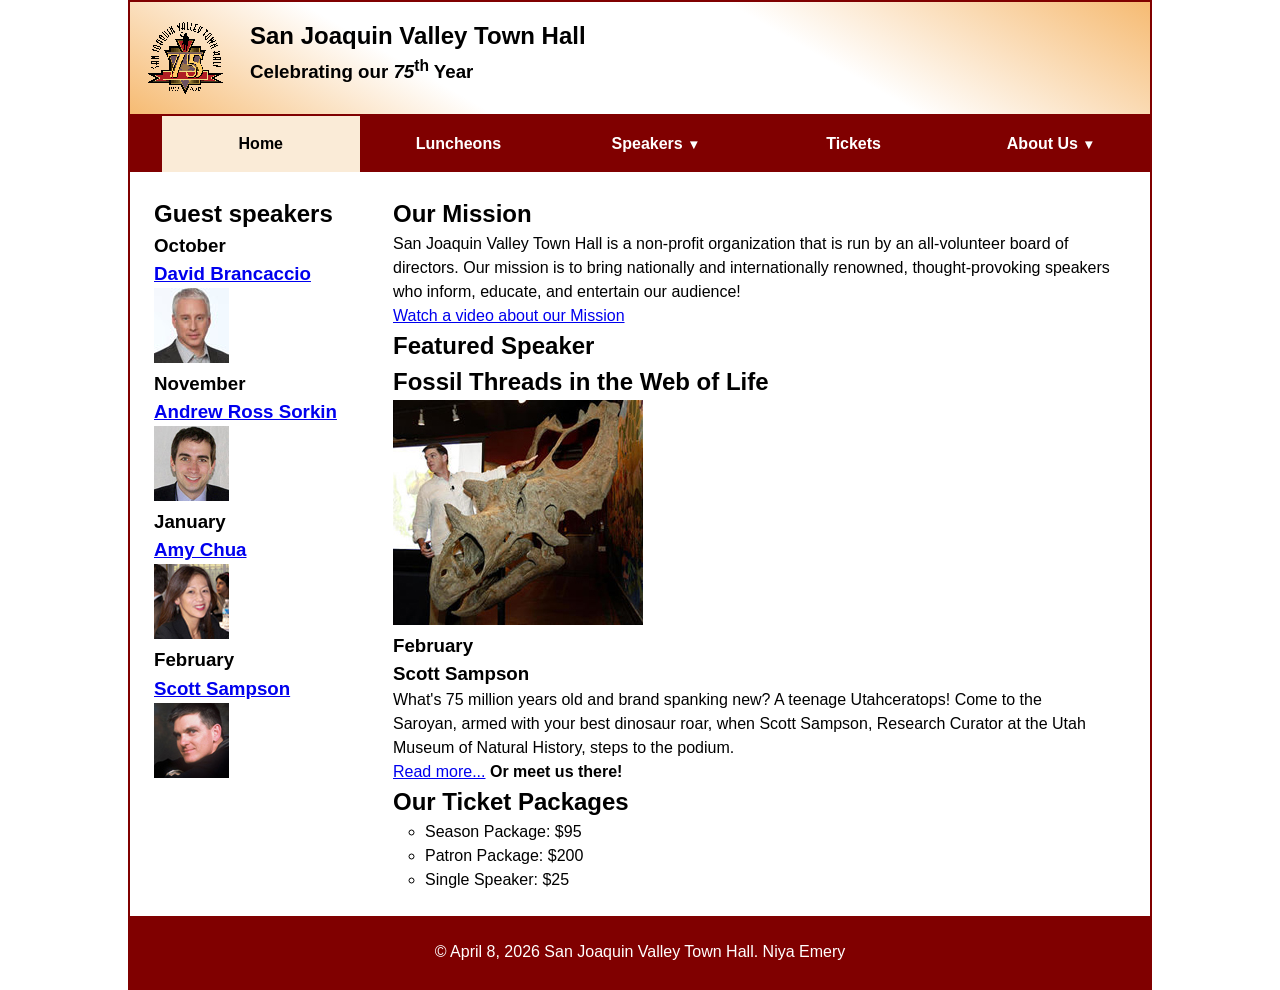
==== commit 5fcc094b: "Enhance index.html with featured speaker section Updated the HTML structure to include a featured sp" ====
--- a/index.html
+++ b/index.html
@@ -39,23 +39,49 @@
     </nav>
 
     <main>
-        <section>
-            <h2>Our Mission</h2>
-            <p>San Joaquin Valley Town Hall is a non-profit organization run by volunteers.</p>
-            
-            <p><a href="https://www.youtube.com">Watch a video about our Mission</a></p>
+    <aside>
+        <h2>Guest speakers</h2>
+        <h3>October<br><a href="speakers/brancaccio.html">David Brancaccio</a></h3>
+        <img src="images/brancaccio75.jpg" alt="David Brancaccio photo">
+        
+        <h3>November<br><a href="speakers/sorkin.html">Andrew Ross Sorkin</a></h3>
+        <img src="images/sorkin75.jpg" alt="Andrew Ross Sorkin photo">
+        
+        <h3>January<br><a href="speakers/chua.html">Amy Chua</a></h3>
+        <img src="images/chua75.jpg" alt="Amy Chua photo">
+        
+        <h3>February<br><a href="speakers/sampson.html">Scott Sampson</a></h3>
+        <img src="images/sampson75.jpg" alt="Scott Sampson photo">
+    </aside>
 
-            <h2>Our Ticket Packages</h2>
-            <ul>
-                <li>Season Package: $95</li>
-                <li>Patron Package: $200</li>
-                <li>Single Speaker: $25</li>
-            </ul>
-        </section>
-        <aside>
-            </aside>
-    </main>
+    <section>
+        <h2>Our Mission</h2>
+        <p>San Joaquin Valley Town Hall is a non-profit organization that is run by an 
+            all-volunteer board of directors. Our mission is to bring nationally and 
+            internationally renowned, thought-provoking speakers who inform, educate, 
+            and entertain our audience!</p>
+        
+        <p><a href="https://www.youtube.com">Watch a video about our Mission</a></p>
 
+        <h1>Featured Speaker</h1>
+        <article class="featured">
+            <h2>Fossil Threads in the Web of Life</h2>
+            <img src="images/sampson_dinosaur.jpg" alt="Scott Sampson with dinosaur">
+            <h3>February<br>Scott Sampson</h3>
+            <p>What's 75 million years old and brand spanking new? A teenage Utahceratops! 
+            Come to the Saroyan, armed with your best dinosaur roar, when Scott Sampson, Research 
+            Curator at the Utah Museum of Natural History, steps to the podium.</p>
+            <p><a href="speakers/sampson.html">Read more...</a>&nbsp;<b>Or meet us there!</b></p>
+        </article>
+
+        <h2>Our Ticket Packages</h2>
+        <ul>
+            <li>Season Package: $95</li>
+            <li>Patron Package: $200</li>
+            <li>Single Speaker: $25</li>
+        </ul>
+    </section>
+</main>
     <footer>
         <p>&copy; April 8, 2026 San Joaquin Valley Town Hall. Niya Emery</p>
     </footer>
